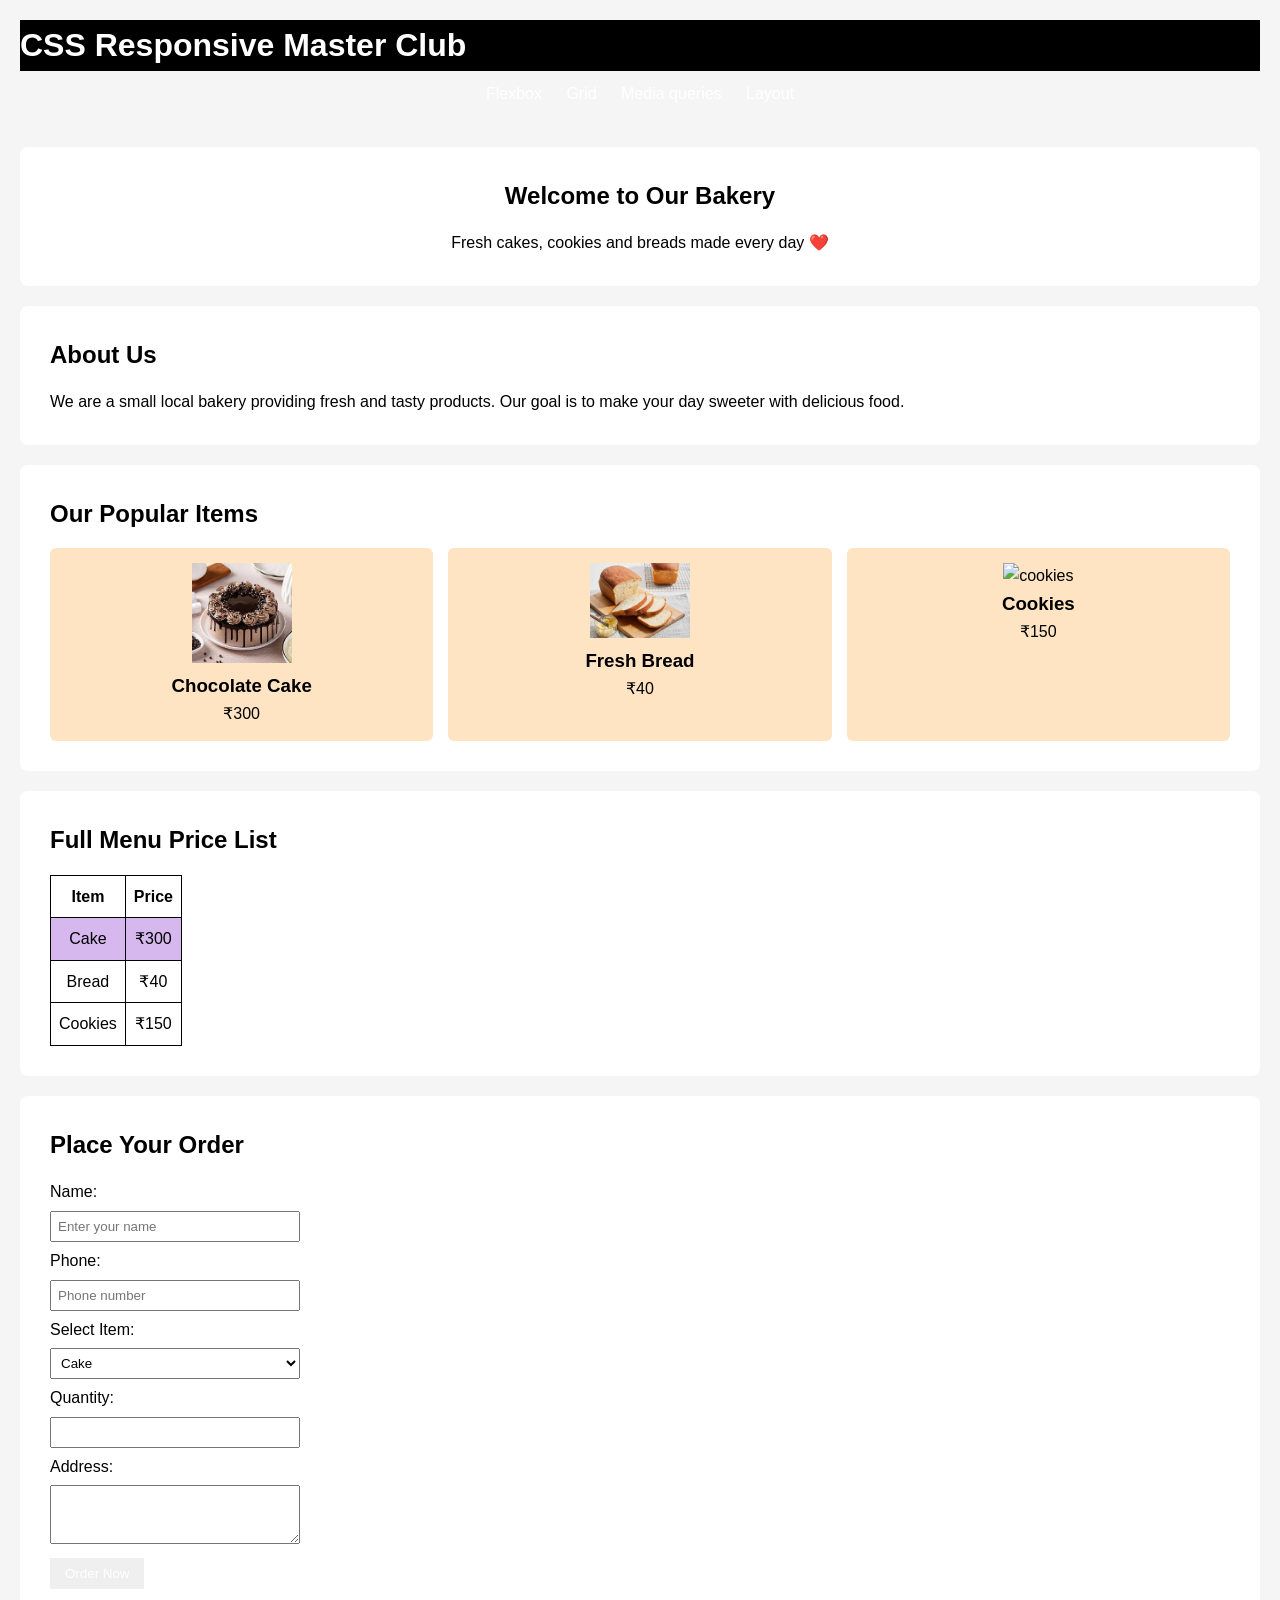
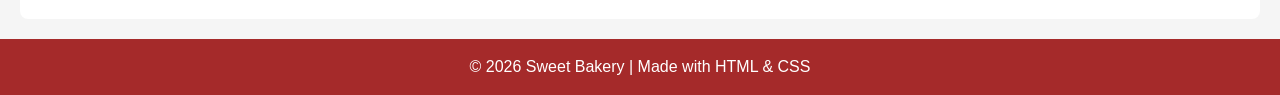
==== htmlcss-practice/index.html @ af399056 "done" ====
<!DOCTYPE html>
<html lang="en">

<head>
    <meta charset="UTF-8">
    <title></title>

    <style>
        /* ================= RESET ================= */
        * {
            margin: 0;
            padding: 0;
            box-sizing: border-box;
        }

        body {
            font-family: Arial, sans-serif;
            background: #f5f5f5;
            line-height: 1.6;
        }

        section {
            padding: 30px;
            margin: 20px;
            background: white;
            border-radius: 8px;
        }

        h2 {
            margin-bottom: 15px;
    
        }

        /* ================= HEADER ================= */
        header {
        
            color: white;
            text-align: center;
            padding: 20px;
        }

        nav {
            margin-top: 10px;
            color: tomato;
        }

        nav a {
            color: white;
            text-decoration: none;
            margin: 0 10px;
           
        }

        /* ================= HERO ================= */
        .hero {
            text-align: center;
        }

        /* ================= FLEX CARDS ================= */
        .products {
            display: flex;
            gap: 15px;
        }

        .card {
            flex: 1;
            background: #ffe4c4;
            padding: 15px;
            border-radius: 6px;
            text-align: center;
        }

        .card img {
            width: 100px;
        }

        /* ================= TABLE ================= */
        table, th, td {
            border: 1px solid black;
            border-collapse: collapse;
            padding: 8px;
            text-align: center;
        }

        /* ================= FORM ================= */
        form input,
        form select,
        form textarea {
            width: 250px;
            padding: 6px;
            margin: 6px 0;
        }

        button {
            padding: 8px 15px;
        
            color: white;
            border: none;
            cursor: pointer;
        }

        /* ================= FOOTER ================= */
        footer {
            background: brown;
            color: white;
            text-align: center;
            padding: 15px;
            margin-top: 20px;
        }
        a:hover{
            color: rgb(248, 97, 215);
        }
        h1{
            background-color: black;
            text-align: left;
        }
    </style>
</head>


<body>

    <!-- ================= HEADER ================= -->
    <header>
        <h1>CSS Responsive Master Club</h1>

        <nav >
            <a href="#">Flexbox</a>
            <a href="#">Grid</a>
            <a href="#">Media queries</a>
            <a href="#">Layout</a>
        </nav>
    </header>



    <!-- ================= HERO ================= -->
    <section class="hero">
        <h2>Welcome to Our Bakery</h2>
        <p>Fresh cakes, cookies and breads made every day ❤️</p>
    </section>



    <!-- ================= ABOUT ================= -->
    <section>
        <h2>About Us</h2>
        <p>
            We are a small local bakery providing fresh and tasty products.
            Our goal is to make your day sweeter with delicious food.
        </p>
    </section>



    <!-- ================= PRODUCT CARDS ================= -->
    <section>
        <h2>Our Popular Items</h2>

        <div class="products">

            <div class="card">
                <img src="[data-uri]" alt="cake">
                <h3>Chocolate Cake</h3>
                <p>₹300</p>
            </div>

            <div class="card">
                <img src="[data-uri]" alt="bread">
                <h3>Fresh Bread</h3>
                <p>₹40</p>
            </div>

            <div class="card">
                <img src="https://bakewithshivesh.com/wp-content/uploads/2020/05/151F814A-2749-4978-BA53-3AD2A962C933-scaled.jpg" alt="cookies">
                <h3>Cookies</h3>
                <p>₹150</p>
            </div>

        </div>
    </section>



    <!-- ================= PRICE TABLE ================= -->
    <section>
        <h2>Full Menu Price List</h2>

        <table>
            <tr>
                <th >Item</th>
                <th>Price</th>
            </tr>
            <tr style="background-color: rgb(214, 184, 238);">
                <td>Cake</td>
                <td>₹300</td>
            </tr>
            <tr>
                <td>Bread</td>
                <td>₹40</td>
            </tr>
            <tr>
                <td>Cookies</td>
                <td>₹150</td>
            </tr>
        </table>
    </section>



    <!-- ================= ORDER FORM ================= -->
    <section>
        <h2>Place Your Order</h2>

        <form>

            Name:<br>
            <input type="text" placeholder="Enter your name" required><br>

            Phone:<br>
            <input type="tel" placeholder="Phone number"><br>

            Select Item:<br>
            <select>
                <option>Cake</option>
                <option>Bread</option>
                <option>Cookies</option>
            </select><br>

            Quantity:<br>
            <input type="number" min="1"><br>

            Address:<br>
            <textarea rows="3"></textarea><br>

            <button type="submit">Order Now</button>

        </form>
    </section>



    <!-- ================= FOOTER ================= -->
    <footer>
        <p>© 2026 Sweet Bakery | Made with HTML & CSS</p>
    </footer>


</body>
</html>
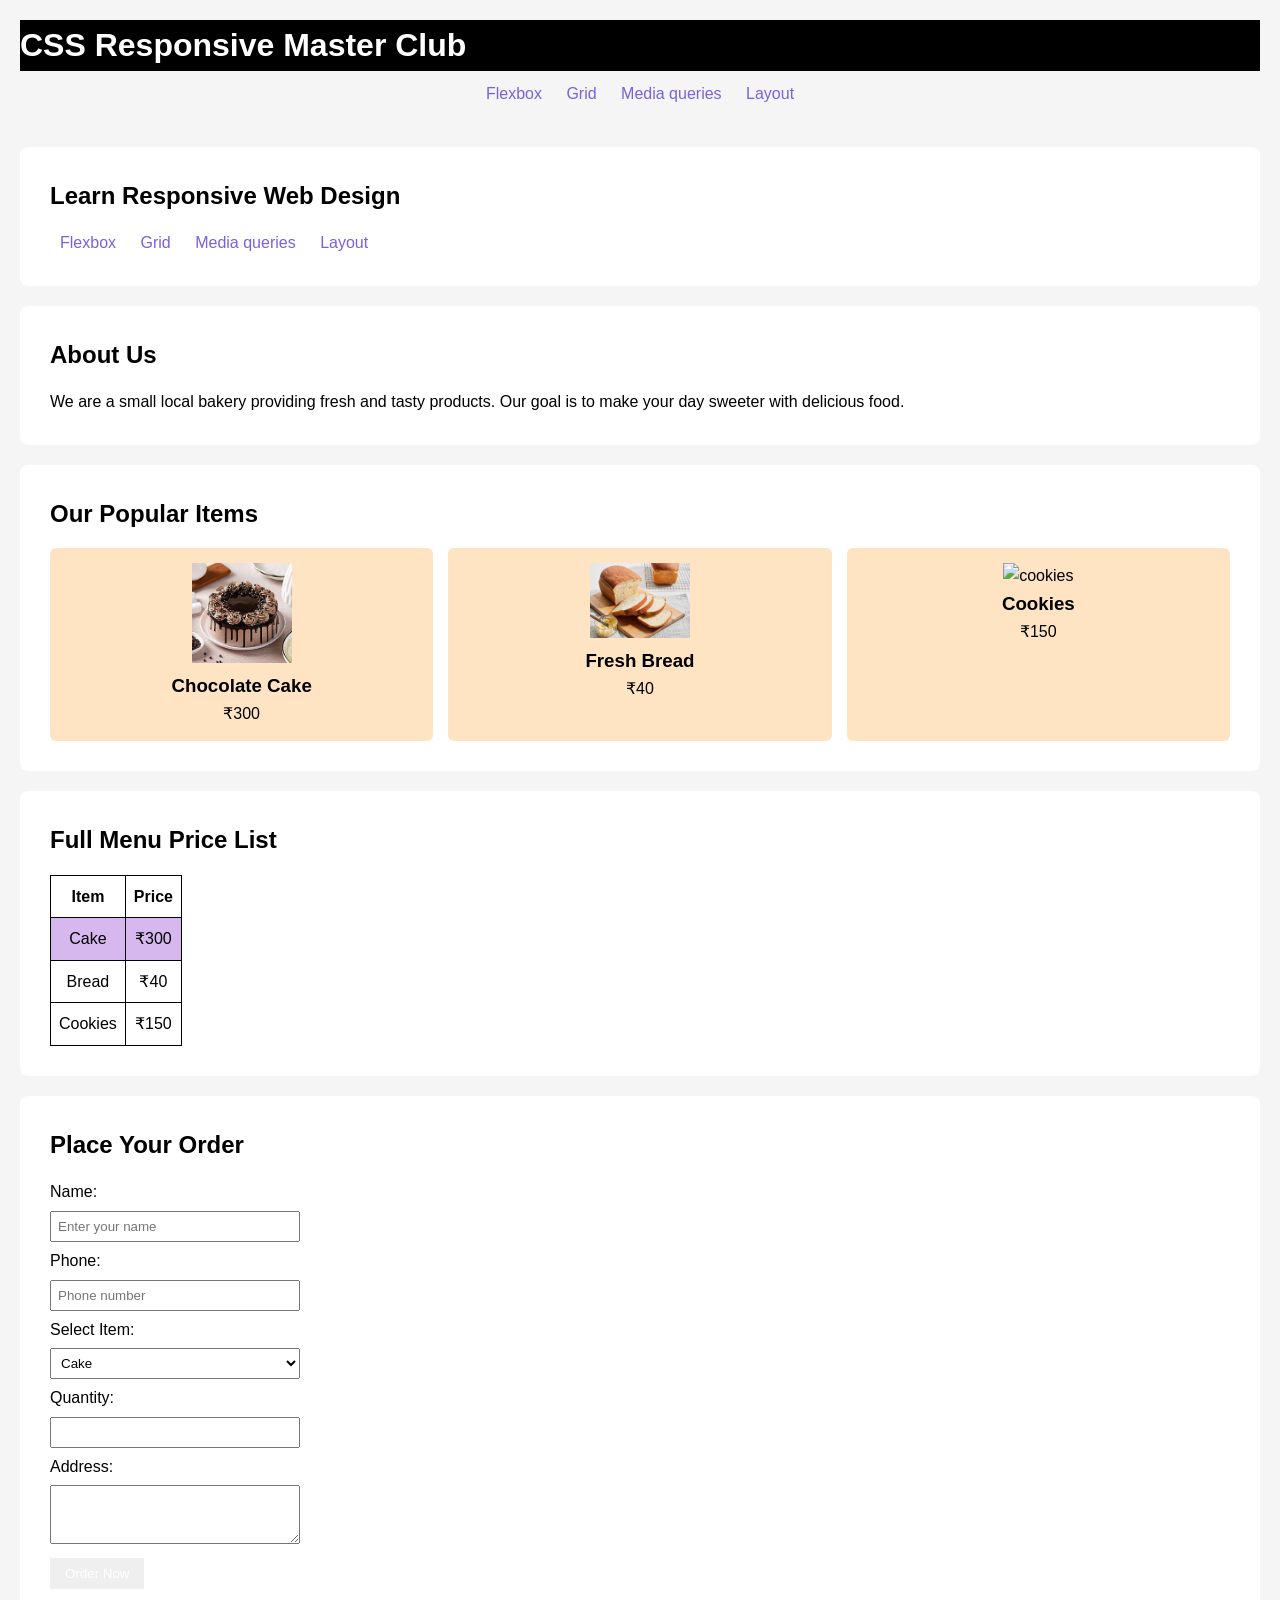
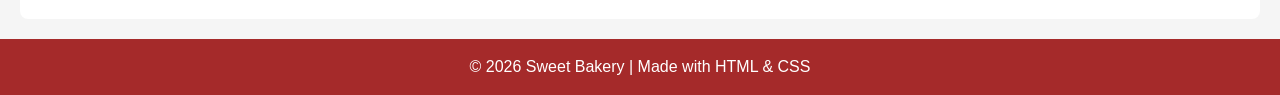
==== commit 3e58c545: "done" ====
--- a/htmlcss-practice/index.html
+++ b/htmlcss-practice/index.html
@@ -45,9 +45,13 @@
         }
 
         nav a {
-            color: white;
+            color: rgb(123, 97, 218);
             text-decoration: none;
             margin: 0 10px;
+            a:hover{
+                color: rgb(248, 97, 215);
+            }
+                }
            
         }
 
@@ -136,8 +140,16 @@
 
     <!-- ================= HERO ================= -->
     <section class="hero">
-        <h2>Welcome to Our Bakery</h2>
-        <p>Fresh cakes, cookies and breads made every day ❤️</p>
+        <h2>Learn Responsive Web Design</h2>
+        <nav >
+            <a href="#">Flexbox</a>
+            <a href="#">Grid</a>
+            <a href="#">Media queries</a>
+            <a href="#">Layout</a>
+        </nav>
+        
+        
+        
     </section>
 
 
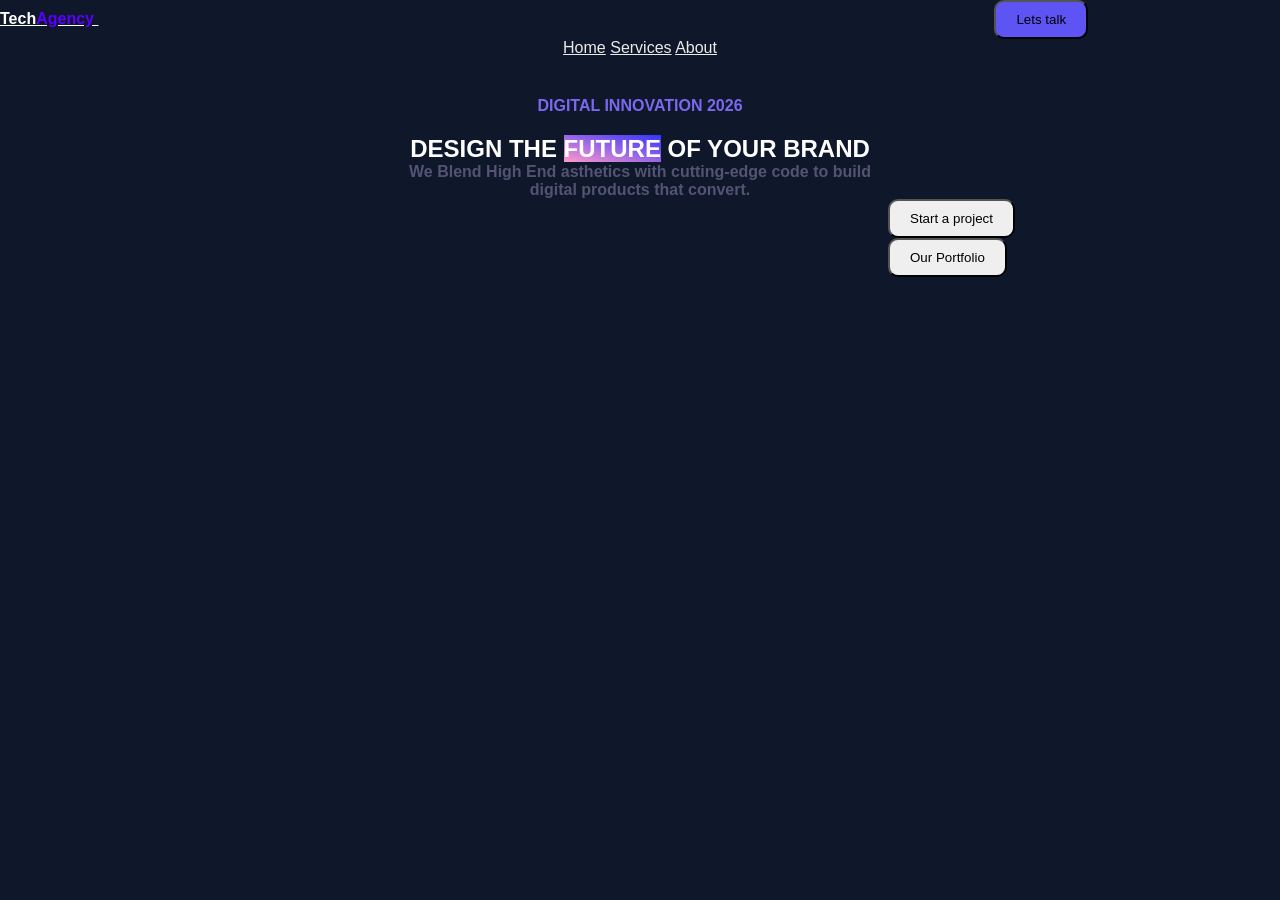
==== commit 0266daf0: "ok" ====
--- a/htmlcss-practice/index.html
+++ b/htmlcss-practice/index.html
@@ -4,259 +4,37 @@
 <head>
     <meta charset="UTF-8">
     <title></title>
-
-    <style>
-        /* ================= RESET ================= */
-        * {
-            margin: 0;
-            padding: 0;
-            box-sizing: border-box;
-        }
-
-        body {
-            font-family: Arial, sans-serif;
-            background: #f5f5f5;
-            line-height: 1.6;
-        }
-
-        section {
-            padding: 30px;
-            margin: 20px;
-            background: white;
-            border-radius: 8px;
-        }
-
-        h2 {
-            margin-bottom: 15px;
-    
-        }
-
-        /* ================= HEADER ================= */
-        header {
-        
-            color: white;
-            text-align: center;
-            padding: 20px;
-        }
-
-        nav {
-            margin-top: 10px;
-            color: tomato;
-        }
-
-        nav a {
-            color: rgb(123, 97, 218);
-            text-decoration: none;
-            margin: 0 10px;
-            a:hover{
-                color: rgb(248, 97, 215);
-            }
-                }
-           
-        }
-
-        /* ================= HERO ================= */
-        .hero {
-            text-align: center;
-        }
-
-        /* ================= FLEX CARDS ================= */
-        .products {
-            display: flex;
-            gap: 15px;
-        }
-
-        .card {
-            flex: 1;
-            background: #ffe4c4;
-            padding: 15px;
-            border-radius: 6px;
-            text-align: center;
-        }
-
-        .card img {
-            width: 100px;
-        }
-
-        /* ================= TABLE ================= */
-        table, th, td {
-            border: 1px solid black;
-            border-collapse: collapse;
-            padding: 8px;
-            text-align: center;
-        }
-
-        /* ================= FORM ================= */
-        form input,
-        form select,
-        form textarea {
-            width: 250px;
-            padding: 6px;
-            margin: 6px 0;
-        }
-
-        button {
-            padding: 8px 15px;
-        
-            color: white;
-            border: none;
-            cursor: pointer;
-        }
-
-        /* ================= FOOTER ================= */
-        footer {
-            background: brown;
-            color: white;
-            text-align: center;
-            padding: 15px;
-            margin-top: 20px;
-        }
-        a:hover{
-            color: rgb(248, 97, 215);
-        }
-        h1{
-            background-color: black;
-            text-align: left;
-        }
-    </style>
+    <link rel="stylesheet" href="index.css">
 </head>
 
-
 <body>
-
-    <!-- ================= HEADER ================= -->
     <header>
-        <h1>CSS Responsive Master Club</h1>
-
-        <nav >
-            <a href="#">Flexbox</a>
-            <a href="#">Grid</a>
-            <a href="#">Media queries</a>
-            <a href="#">Layout</a>
+        <a  href="#" class="logo" style="font-weight: bold;">
+            Tech<span>Agency</span>
+        </a>
+        <button style="background-color: rgb(94, 83, 243);">Lets talk</button>
+        <nav style="text-align: center; ">
+      <a href="#">Home</a>
+        <a href="#">Services</a>
+        <a href="#">About</a>
         </nav>
     </header>
-
-
-
-    <!-- ================= HERO ================= -->
-    <section class="hero">
-        <h2>Learn Responsive Web Design</h2>
-        <nav >
-            <a href="#">Flexbox</a>
-            <a href="#">Grid</a>
-            <a href="#">Media queries</a>
-            <a href="#">Layout</a>
-        </nav>
-        
-        
-        
-    </section>
-
-
-
-    <!-- ================= ABOUT ================= -->
-    <section>
-        <h2>About Us</h2>
-        <p>
-            We are a small local bakery providing fresh and tasty products.
-            Our goal is to make your day sweeter with delicious food.
-        </p>
-    </section>
-
-
-
-    <!-- ================= PRODUCT CARDS ================= -->
-    <section>
-        <h2>Our Popular Items</h2>
-
-        <div class="products">
-
-            <div class="card">
-                <img src="[data-uri]" alt="cake">
-                <h3>Chocolate Cake</h3>
-                <p>₹300</p>
-            </div>
-
-            <div class="card">
-                <img src="[data-uri]" alt="bread">
-                <h3>Fresh Bread</h3>
-                <p>₹40</p>
-            </div>
-
-            <div class="card">
-                <img src="https://bakewithshivesh.com/wp-content/uploads/2020/05/151F814A-2749-4978-BA53-3AD2A962C933-scaled.jpg" alt="cookies">
-                <h3>Cookies</h3>
-                <p>₹150</p>
-            </div>
-
-        </div>
-    </section>
-
-
-
-    <!-- ================= PRICE TABLE ================= -->
-    <section>
-        <h2>Full Menu Price List</h2>
-
-        <table>
-            <tr>
-                <th >Item</th>
-                <th>Price</th>
-            </tr>
-            <tr style="background-color: rgb(214, 184, 238);">
-                <td>Cake</td>
-                <td>₹300</td>
-            </tr>
-            <tr>
-                <td>Bread</td>
-                <td>₹40</td>
-            </tr>
-            <tr>
-                <td>Cookies</td>
-                <td>₹150</td>
-            </tr>
-        </table>
-    </section>
-
-
-
-    <!-- ================= ORDER FORM ================= -->
-    <section>
-        <h2>Place Your Order</h2>
-
-        <form>
-
-            Name:<br>
-            <input type="text" placeholder="Enter your name" required><br>
-
-            Phone:<br>
-            <input type="tel" placeholder="Phone number"><br>
-
-            Select Item:<br>
-            <select>
-                <option>Cake</option>
-                <option>Bread</option>
-                <option>Cookies</option>
-            </select><br>
-
-            Quantity:<br>
-            <input type="number" min="1"><br>
-
-            Address:<br>
-            <textarea rows="3"></textarea><br>
-
-            <button type="submit">Order Now</button>
-
-        </form>
-    </section>
-
-
-
-    <!-- ================= FOOTER ================= -->
-    <footer>
-        <p>© 2026 Sweet Bakery | Made with HTML & CSS</p>
-    </footer>
-
-
+       <section>
+        <h1 style="color:mediumslateblue ; text-align: center;font-size:100%;">
+           DIGITAL INNOVATION 2026
+        </h1>
+<h1 class="title">
+    DESIGN THE <span>FUTURE</span> OF YOUR BRAND
+</h1>
+<h4>
+We Blend High End asthetics with cutting-edge code to build <br>digital products that convert.
+</h4>
+<div id="pr">
+<button  >Start a project</button>
+<button >Our Portfolio</button>
+</div>
+       </section>
+       
+   
 </body>
 </html>
--- a/htmlcss-practice/index.css
+++ b/htmlcss-practice/index.css
@@ -0,0 +1,73 @@
+/* =================================
+   RESET
+================================= */
+*{
+    margin:0;
+    padding:0;
+    box-sizing:border-box;
+}
+
+body{
+    font-family:Arial;
+    background-color:#0f172a;
+}
+
+section{
+    padding:40px 20px;
+}
+
+
+
+
+   HEADER + NAV
+================================= */
+header{
+position: fixed;
+    }
+
+nav a{
+    color:rgb(238, 234, 234);
+
+    a:hover{
+        color: bisque;
+
+    }
+
+    nav{
+        gap: 650px;
+    }
+}
+
+.logo span{
+    color: rgb(89, 0, 255);
+}
+.logo{
+    color: white
+}
+.title{
+    color: white;
+    text-align: center;
+    margin-top: 20px;
+}
+.title span{
+    background: linear-gradient(to bottom left, #3333ff 0%, #ff99cc 100%);;
+}
+
+button{
+    padding:10px 20px;
+margin-left: 70%;
+border-radius: 10px;
+    }
+button:hover{
+color:#ac0a0a;
+
+}
+h4{
+    color: rgb(84, 83, 116);
+    text-align: center;
+}
+
+
+
+
+
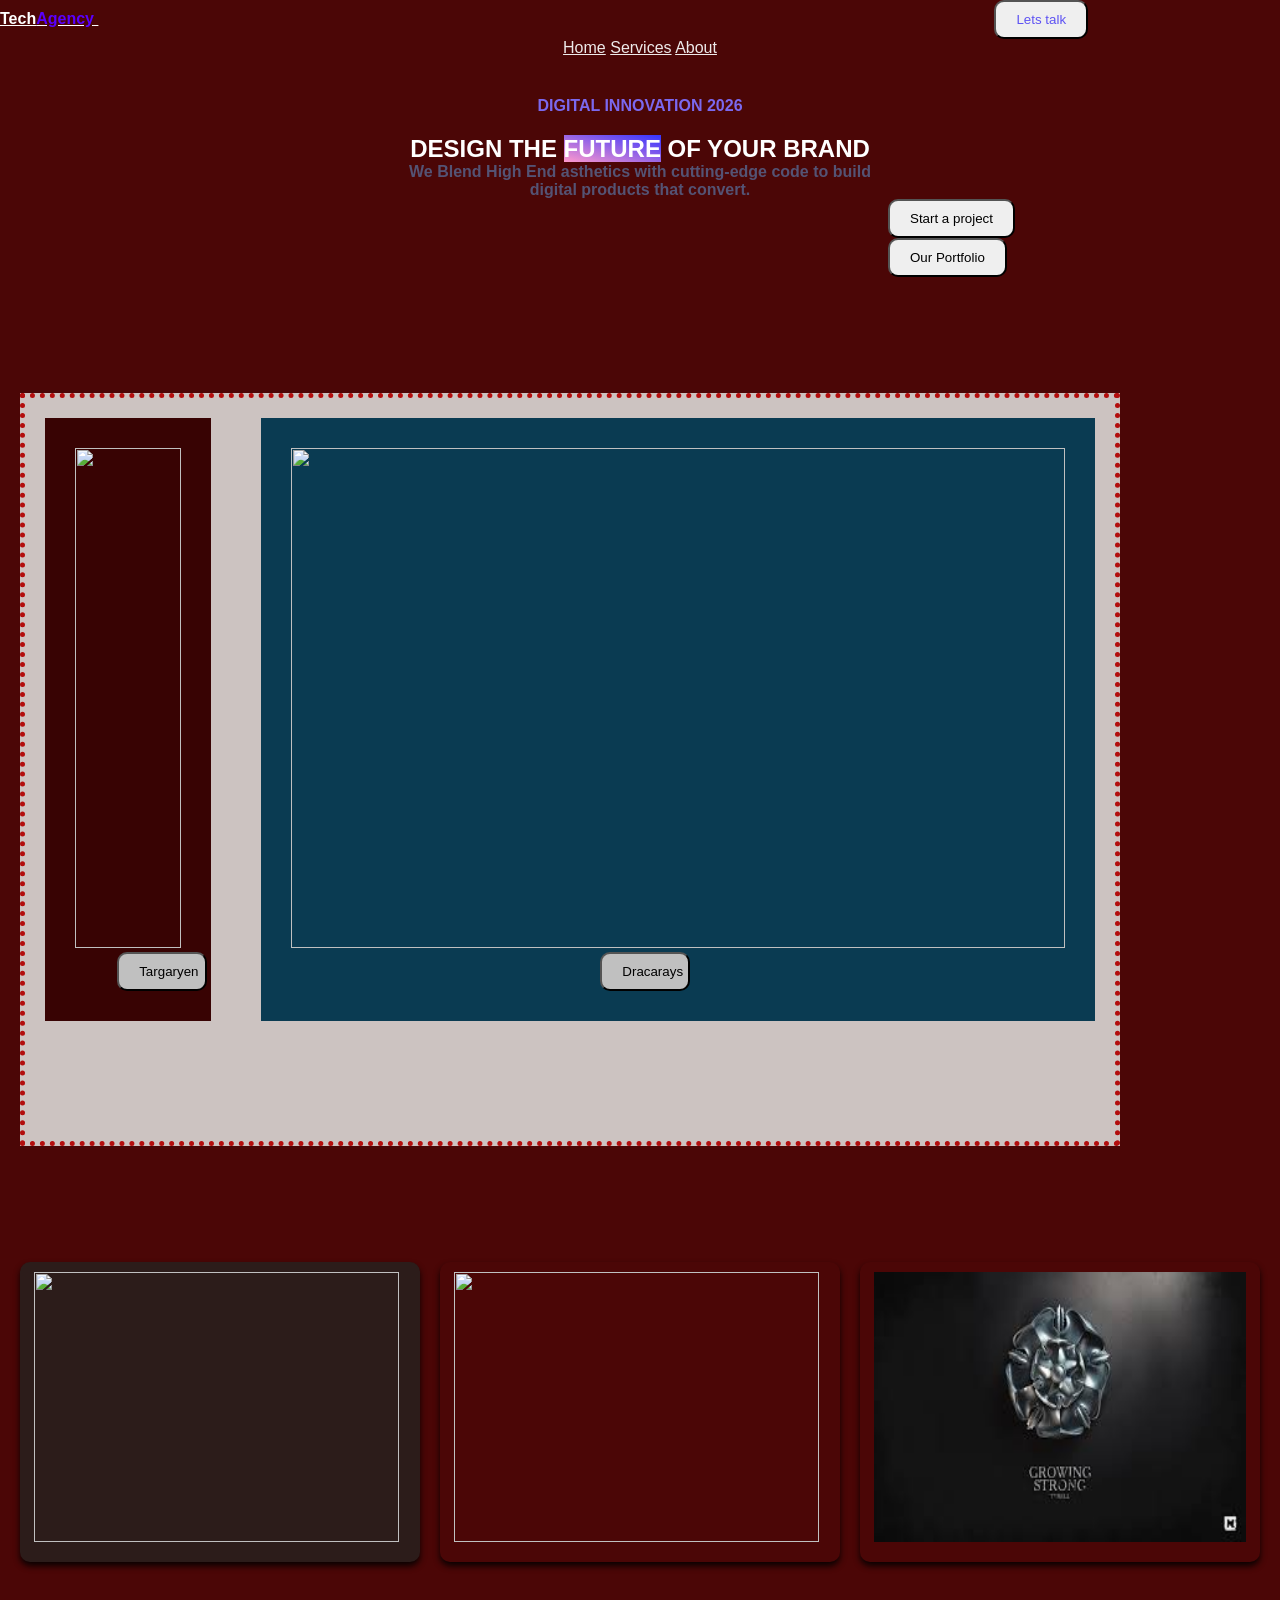
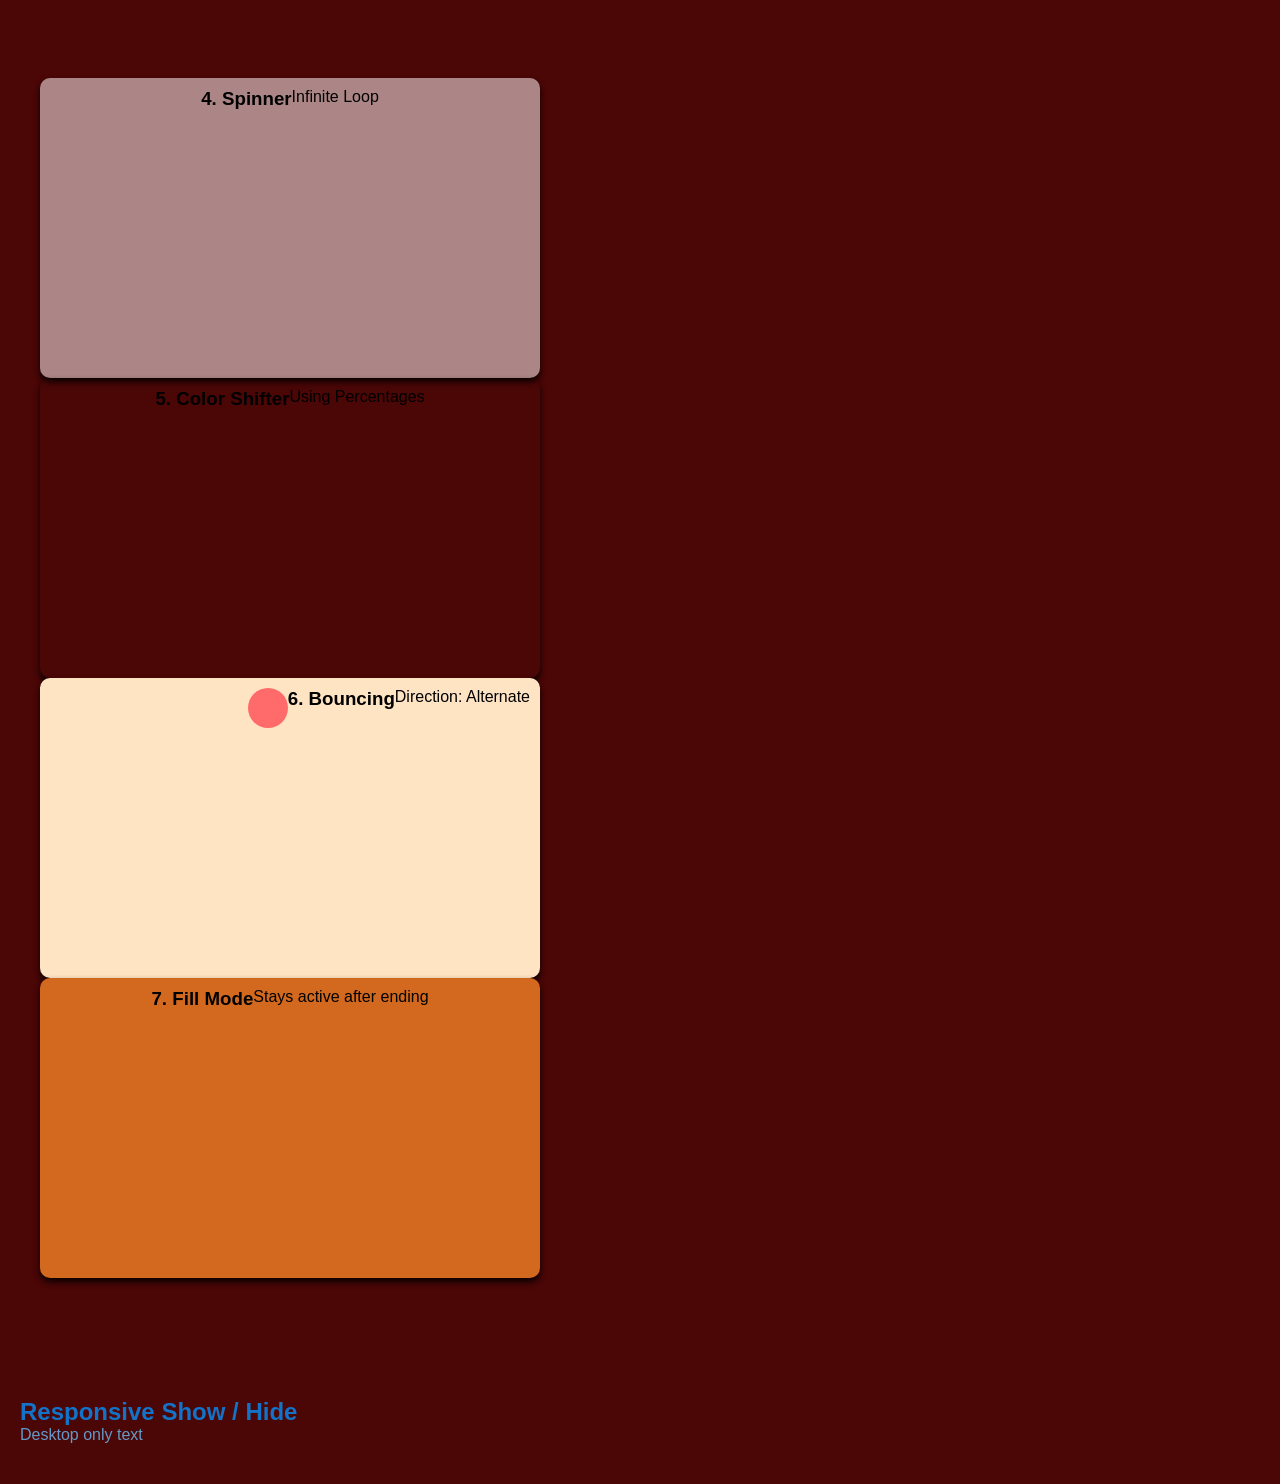
==== commit 6fdc8ce5: "ok" ====
--- a/htmlcss-practice/index.html
+++ b/htmlcss-practice/index.html
@@ -12,7 +12,7 @@
         <a  href="#" class="logo" style="font-weight: bold;">
             Tech<span>Agency</span>
         </a>
-        <button style="background-color: rgb(94, 83, 243);">Lets talk</button>
+        <button style="color: rgb(94, 83, 243)">Lets talk</button>
         <nav style="text-align: center; ">
       <a href="#">Home</a>
         <a href="#">Services</a>
@@ -34,7 +34,76 @@
 <button >Our Portfolio</button>
 </div>
        </section>
-       
-   
+       <br><br>
+   <section>
+    <div>
+      
+        <div class="box1">
+           
+<div id="hi">
+  
+    <img src="https://images5.alphacoders.com/334/thumb-1920-334118.jpg" height="500" width="100%" >
+    <button class="one">Targaryen</button>
+</div>
+<div id="ho">
+    <img src="https://i.pinimg.com/736x/7f/51/b4/7f51b4ede0dd7655772b5a254aa417c7.jpg"  height="500" width="100%" >
+  <button class="btn">Dracarays</button>
+</div>
+        </div>
+    </div>
+</section>
+
+<br><br> 
+<section>
+    <div id="container">
+    <div  class="card Basic">
+        <img src="https://encrypted-tbn0.gstatic.com/images?q=tbn:ANd9GcQnVm8QrRbnJ8nNHVMosQBi8vSa0dim2_Nnlg&s" height="270" width="98%">
+
+    </div>
+    <div  class="card timing ">
+        <img src="https://encrypted-tbn0.gstatic.com/images?q=tbn:ANd9GcSQxseq4la0GJaO3mexCxxaDg4o46spSvTzSg&s" height="270" width="98%" >
+
+    </div>
+     <div  class="card transform">
+        <img src="[data-uri]"  height="270" width="98%">
+
+    </div>
+    </div>
+    <br><br>
+    <section>
+        
+        <div class="container">
+
+            <div class="card animation-spin">
+                <h3>4. Spinner</h3>
+                <p>Infinite Loop</p>
+            </div>
+
+            <div class="card animation-color">
+                <h3>5. Color Shifter</h3>
+                <p>Using Percentages</p>
+            </div>
+
+            <div class="card animation-bounce">
+                <div class="ball"></div>
+                <h3>6. Bouncing</h3>
+                <p>Direction: Alternate</p>
+            </div>
+
+             <div class="card animation-fill">
+                <h3>7. Fill Mode</h3>
+                <p>Stays active after ending</p>
+            </div>
+
+        </div>
+    </section>
+
+</section>
+<section>
+    <h2 style="color: rgb(18, 115, 201);">Responsive Show / Hide</h2>
+
+    <p class="desktop" style="color: rgb(100, 154, 201);">Desktop only text</p>
+    <p class="mobile" style="color: rgb(5, 12, 17);">Mobile only text</p>
+</section> 
 </body>
 </html>
--- a/htmlcss-practice/index.css
+++ b/htmlcss-practice/index.css
@@ -9,7 +9,7 @@
 
 body{
     font-family:Arial;
-    background-color:#0f172a;
+    background-color:#4b0606;
 }
 
 section{
@@ -66,8 +66,181 @@
     color: rgb(84, 83, 116);
     text-align: center;
 }
-
-
-
-
-
+.box1{
+    background:rgb(204, 195, 193);
+
+    padding: 20px;
+    width: 1100px;
+    border:5px dotted rgb(179, 13, 13);
+display: flex;
+align-content: center;
+
+
+}
+.box1:active{
+    background-color: rgb(68, 64, 12);
+}
+#hi{
+    margin-bottom: 100px;
+    margin-top: 0px;
+    padding: 30px;
+    background-color: rgb(56, 3, 3);
+    margin-right: 0px;
+    box-sizing: border-box;
+
+}
+#hi:hover{
+    border-radius:20px;
+    background-color: rgb(90, 12, 3);
+}
+#d:active{
+color: aqua;
+}
+
+#ho{
+     margin-bottom: 100px;
+    margin-top: 0px;
+    padding: 30px;
+    background-color: rgb(10, 59, 82);
+    margin-left: 50px;
+    box-sizing: border-box;
+    width: 900px;
+  transition all: 0.6s ;
+}
+#ho:hover{
+     border-radius:20px;
+    background-color: rgb(10, 109, 148);
+    width: 400px;
+
+}
+.btn{
+    background-color: silver;
+    width: 90px;
+margin-left: 40%;
+transition all: 0.6s ;
+}
+.btn:active{
+    background-color: rgb(90, 164, 167);
+    width: 400px;
+}
+.one:hover{
+background-color: rgb(90, 164, 167);
+
+}
+.one{
+     background-color: silver;
+    width: 90px;
+margin-left: 40%;
+}
+.mobile{display:none;}
+
+@media(max-width:600px){
+    .mobile{display:block;color:rgb(216, 191, 191);}
+    .desktop{display:none;}
+}
+#container{
+    color: whitesmoke;
+    display: flex;
+    justify-content: center;
+    gap: 20px;
+    margin-bottom: 40px ;
+}
+.card{
+    
+    padding: 10px;
+    width: 500px;
+    height: 300px;
+    display: flex;
+    justify-content: center;
+    border-radius:10px ;
+    box-shadow: 0 4px 6px rgb(10, 2, 2);
+    cursor:cell;
+    
+}
+.Basic{
+    transition: all 0.6s ;
+    background-color: rgb(44, 28, 26);
+}
+.Basic:hover{
+    background-color: rgb(44, 28, 26);
+     width: 400px;
+     transform: translateY(80px);
+}
+.timing{
+  transition: transform 0.5s cubic-bezier(0.68,-0.55,0.26,1.55);
+}
+.timing:hover{
+    background-color: steelblue;
+     transform: translateY(-80px);
+
+     width: 400px;
+}
+.transform{
+transition: transform 0.5s ease-in-out ,background-color 1s;
+}
+.transform:hover{
+    background-color: rgb(105, 105, 7);
+  width: 400px;
+  transform: scale(1) rotate(12deg);
+}
+.animation-spin {
+
+    animation-name: spin-around;
+    animation-duration: 2s;
+    animation-timing-function: linear; 
+    animation-iteration-count: infinite; 
+    background-color:#ac8686 ;
+}
+
+
+@keyframes spin-around {
+    from { transform: rotate(0deg); }
+    to   { transform: rotate(360deg); }
+}
+
+
+.animation-color {
+    animation: rainbow-shift 4s infinite;
+}
+
+@keyframes rainbow-shift {
+    0%   { background-color: white; border-color: #ddd; }
+    50%  { background-color: #ffe66d; border-color: orange; transform: scale(0.9); }
+    100% { background-color: white; border-color: #ddd; }
+}
+
+
+.animation-bounce { 
+    justify-content: flex-end; 
+    padding-bottom: 20px;
+    background-color: bisque;
+}
+
+.ball {
+    width: 40px;
+    height: 40px;
+    background-color: #ff6b6b;
+    border-radius: 50%; 
+    animation: bounce-ball 0.8s ease-in infinite alternate;
+   
+}
+
+@keyframes bounce-ball {
+    0% { transform: translateY(0); } 
+    100% { transform: translateY(-100px); } 
+}
+.animation-fill{
+    background-color: chocolate;
+}
+
+.animation-fill:hover {
+    animation: slide-right 1s forwards; 
+    background-color: #ff99cc;
+}
+@keyframes slide-right {
+    0% { transform: translateX(0); opacity: 1; }
+    100% { transform: translateX(50px); opacity: 0.5; background-color: #eee; }
+}
+
+
+
